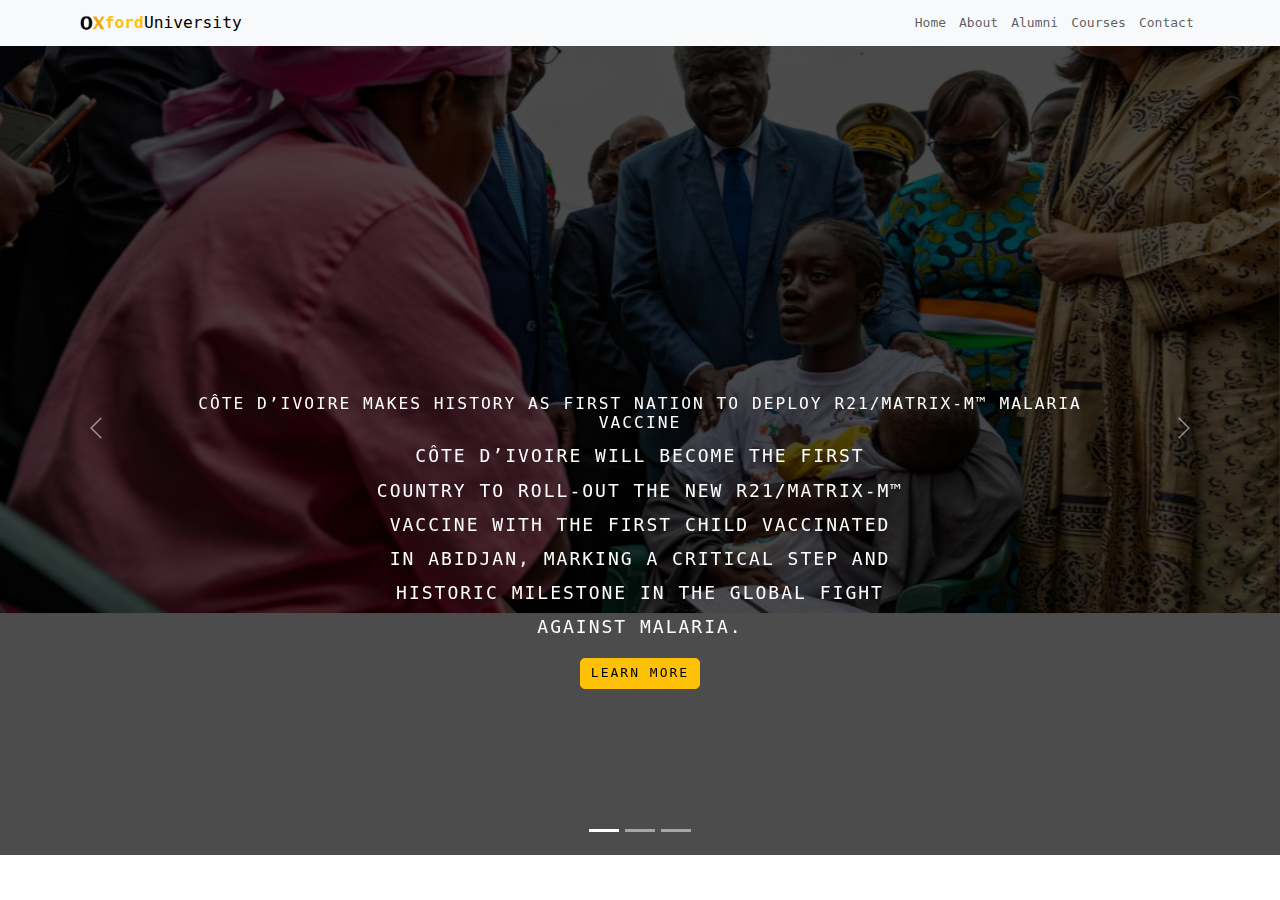
==== index.html @ 693af670 "web stack dev" ====
<!doctype html>
<html lang="en">
  <head>
    <meta charset="utf-8">
    <meta name="viewport" content="width=device-width, initial-scale=1">
    <title>Oxford-University-Website</title>
    <link href="https://cdn.jsdelivr.net/npm/bootstrap@5.3.3/dist/css/bootstrap.min.css" rel="stylesheet" integrity="sha384-QWTKZyjpPEjISv5WaRU9OFeRpok6YctnYmDr5pNlyT2bRjXh0JMhjY6hW+ALEwIH" crossorigin="anonymous">
    <link href="style.css" rel="stylesheet">
    <link rel="icon" href="24.png" type="image/png">
  </head>
  <body>

    <nav class="navbar navbar-expand-lg navbar-light bg-light fixed-top">
        <div class="container">
          <a class="navbar-brand" href="#"><img src="24.png" alt="Logo" width="25" height="25" class="d-inline-block align-top"><span class="text-warning"><b>ford</b></span>University</a>
          <button class="navbar-toggler" type="button" data-bs-toggle="collapse" data-bs-target="#navbarSupportedContent" aria-controls="navbarSupportedContent" aria-expanded="false" aria-label="Toggle navigation">
            <span class="navbar-toggler-icon"></span>
          </button>
          <div class="collapse navbar-collapse" id="navbarSupportedContent">
            <ul class="navbar-nav ms-auto mb-2 mb-lg-0">

              <li class="nav-item">
                <a class="nav-link" href="#">Home</a>
              </li>

              <li class="nav-item">
                <a class="nav-link" href="about.html">About</a>
              </li>

              <li class="nav-item">
                <a class="nav-link" href="student.html">Alumni</a>
              </li>

              <li class="nav-item">
                <a class="nav-link" href="courses.html">Courses</a>
              </li>
            
              <li class="nav-item">
                <a class="nav-link" href="#">Contact</a>
              </li>
            
            </ul>
          </div>
        </div>
      </nav>

      <div id="carouselExampleCaptions" class="carousel slide" data-bs-ride="carousel" data-bs-interval="3000">
        <div class="carousel-indicators"> 
          <button type="button" data-bs-target="#carouselExampleCaptions" data-bs-slide-to="0" class="active" aria-current="true" aria-label="Slide 1"></button>
          <button type="button" data-bs-target="#carouselExampleCaptions" data-bs-slide-to="1" aria-label="Slide 2"></button>
          <button type="button" data-bs-target="#carouselExampleCaptions" data-bs-slide-to="2" aria-label="Slide 3"></button>
        </div>
        <div class="carousel-inner">
          <div class="carousel-item active">
            <img src="Malaria-Vaccine_Milequem-Diarassouba_02.jpg"  class="d-block-w-100" alt="...">
            <div class="carousel-caption">
              <h5>Côte d’Ivoire makes history as first nation to deploy R21/Matrix-M™ Malaria Vaccine</h5>
              <p>Côte d’Ivoire will become the first country to roll-out the new R21/Matrix-M™ vaccine with the first child vaccinated in Abidjan, marking a critical step and historic milestone in the global fight against malaria.</p>
              <p><a href="https://www.ox.ac.uk/news/2024-07-15-c-te-d-ivoire-makes-history-first-nation-deploy-r21matrix-m-malaria-vaccine" class="btn btn-warning mt-3">Learn More</a></p>
            </div>
          </div>
          <div class="carousel-item">
            <img src="iStock-1281072472 (small).jpg" class="d-block-w-100" alt="...">
            <div class="carousel-caption">
              <h5>Apollo Therapeutics and Oxford University enter into drug discovery and development collaboration</h5>
              <p>The University of Oxford and Apollo Therapeutics, a portfolio biopharmaceutical company, announce the signing of a drug discovery and development collaboration aimed at translating breakthroughs made by biomedical researchers at Oxford.</p>
              <p><a href="#" class="btn btn-warning mt-3">Learn More</a></p>
            </div>
          </div>
          <div class="carousel-item">
            <img src="Copy of Copy of Template newsletter header with profile picture (Website) (2).png" class="d-block-w-100" alt="...">
            <div class="carousel-caption">
              <h5>Not sure where to start with graduate study?</h5>
              <p>Oxford offers a wide range of graduate courses from postgraduate certificates to doctorates. Our courses are challenging and intensive and our approach to graduate study emphasises your ability to work independently, while supported by a world-class academic community.</p>
              <p><a href="#" class="btn btn-warning mt-3">Learn More</a></p>
            </div>
          </div>
        </div>
        <button class="carousel-control-prev" type="button" data-bs-target="#carouselExampleCaptions" data-bs-slide="prev">
          <span class="carousel-control-prev-icon" aria-hidden="true"></span>
          <span class="visually-hidden">Previous</span>
        </button>
        <button class="carousel-control-next" type="button" data-bs-target="#carouselExampleCaptions" data-bs-slide="next">
          <span class="carousel-control-next-icon" aria-hidden="true"></span>
          <span class="visually-hidden">Next</span>
        </button>
      </div>



    <script src="https://cdn.jsdelivr.net/npm/bootstrap@5.3.3/dist/js/bootstrap.bundle.min.js" integrity="sha384-YvpcrYf0tY3lHB60NNkmXc5s9fDVZLESaAA55NDzOxhy9GkcIdslK1eN7N6jIeHz" crossorigin="anonymous"></script>
  </body>
</html>
---- style.css ----
.text-warning{
    color: #121111;
}

*{
    font-family: monospace;
}

body{
    background: f1fbff;
}

.section-padding{
    padding: 100px 0;
}

.carousel-item{
    height: 95vh;
    min-height: 300px;
}

.carousel-caption{
    bottom: 150px;
z-index: 2;
}

.carousel-caption{
    font-size: 45px;
    text-transform: uppercase;
    letter-spacing: 2px;
    margin-top: 25px;
}

.carousel-caption p{
    width: 60%;
    margin: auto;
    font-size: 18px;
    line-height: 1.9;
}

.carousel-inner::before{
    content: '';
    position: absolute;
    width: 100%;
    height: 100%;
    top: 0;
    left: 0;
    background: rgb(0, 0, 0,0.7);
    z-index: 1;
}

.d-block-w-100{
    width: 100%;
}

    


/* .navbar-nav a{
    font-size: 15px;
    text-transform: uppercase;
    font-weight: 500;
}

.navbar-light .navbar-brand{
    color: #000;
    font-size: 25px;
text-transform: uppercase;
font-weight: 700;
letter-spacing: 2px;
}

.navbar-light .navbar-brand:focus,
.navbar-light .navbar-brand:hover{
    color: #000;

}
.w-100{
height: 100vh;
}
 */

 /* responsive.css */

 @media only screen and (min-width: 768px) and (max-width: 991px){
    .carousel-caption{
        bottom: 370px;
    }
    .carousel-caption p{
        width: 100%;
        /* font-size: 15px; */
    }
    .carousel-caption h5{
        font-size: 25px;
    }
    .d-block-w-100{
        max-width: 100%;
        height: auto;
    }
 } 

 @media only screen and (max-width: 767px){
    .d-block-w-100{
        max-width: 100%;
        height: auto;
    }
    .carousel-caption{
        bottom: 200px;
    }
    .navbar-nav{
        text-align: center;
    }
    .carousel-caption{
        bottom:125px;
    }
    .carousel-caption h5{
        font-size: 17px;
    }
    .carousel-caption a{
        padding: 10px 15px;
    }
    .carousel-caption p{
        width: 100%;
        line-height: 1.6;
        font-size: 12px;
    }
}
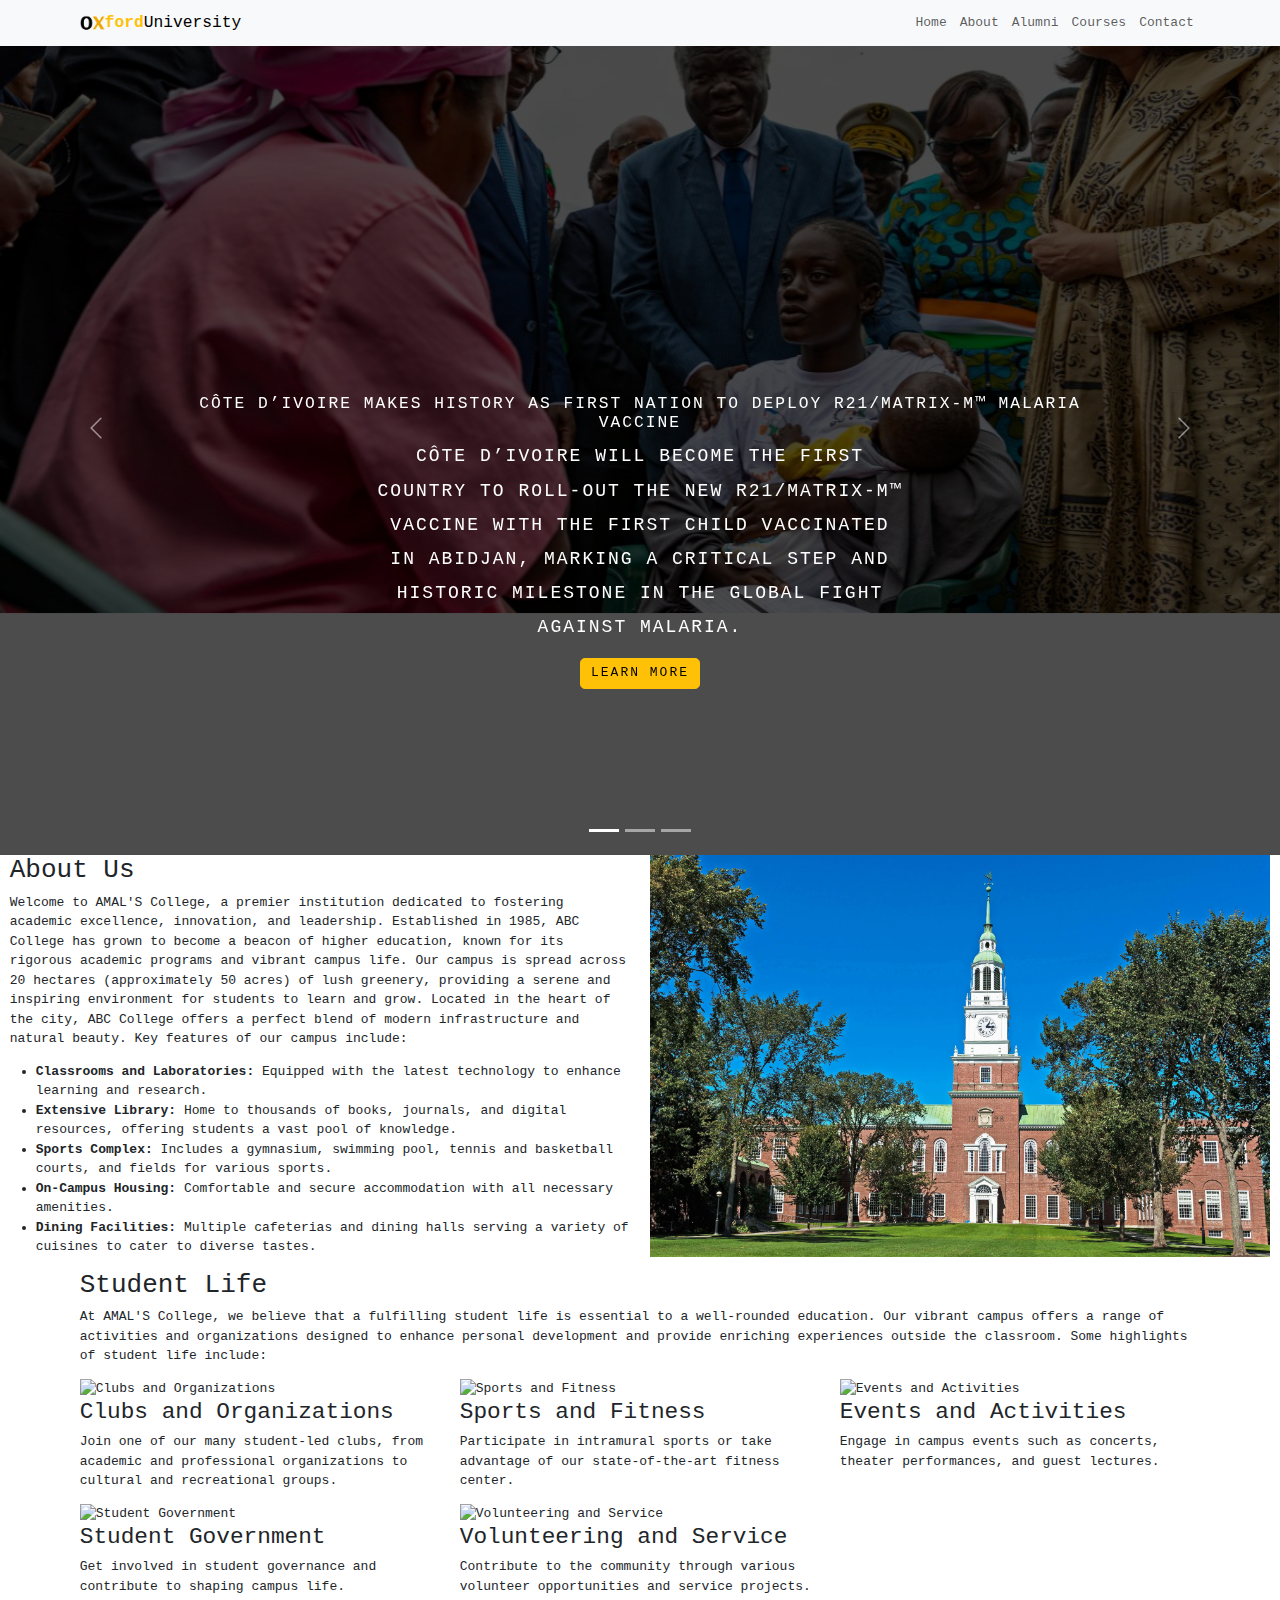
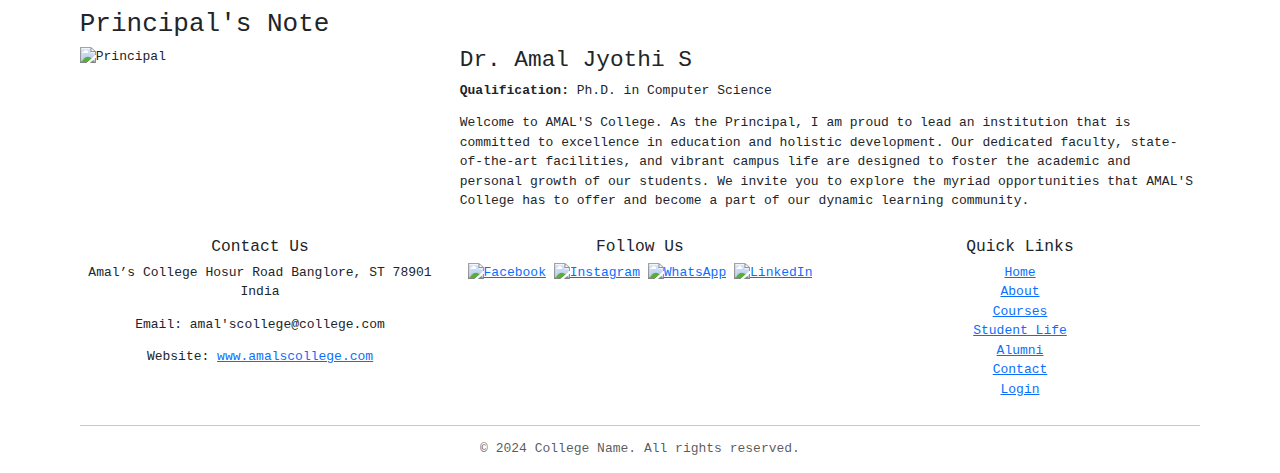
==== commit d7348f5c: "added amal as alumni" ====
--- a/index.html
+++ b/index.html
@@ -36,7 +36,7 @@
               </li>
             
               <li class="nav-item">
-                <a class="nav-link" href="#">Contact</a>
+                <a class="nav-link" href="contact.html">Contact</a>
               </li>
             
             </ul>
@@ -86,6 +86,129 @@
         </button>
       </div>
 
+      <section id="about" class="about">
+        <div class="container-fluid">
+            <div class="row">
+                <div class="col-md-6">
+                    <h2>About Us</h2>
+                    <p>Welcome to AMAL'S College, a premier institution dedicated to fostering academic excellence, innovation, and leadership. Established in 1985, ABC College has grown to become a beacon of higher education, known for its rigorous academic programs and vibrant campus life.
+                        Our campus is spread across 20 hectares (approximately 50 acres) of lush greenery, providing a serene and inspiring environment for students to learn and grow. Located in the heart of the city, ABC College offers a perfect blend of modern infrastructure and natural beauty. Key features of our campus include:
+                        <ul>
+                          <li><b>Classrooms and Laboratories:</b> Equipped with the latest technology to enhance learning and research.</li>
+                          <li><b>Extensive Library:</b> Home to thousands of books, journals, and digital resources, offering students a vast pool of knowledge.</li>
+                          <li><b>Sports Complex:</b> Includes a gymnasium, swimming pool, tennis and basketball courts, and fields for various sports.</li>
+                          <li><b>On-Campus Housing:</b> Comfortable and secure accommodation with all necessary amenities.</li>
+                          <li><b>Dining Facilities:</b> Multiple cafeterias and dining halls serving a variety of cuisines to cater to diverse tastes.</li>
+                        </ul>
+                      </p>
+                </div>
+                <div class="col-md-6">
+                    <img src="Tout-Dartmouth.jpg" alt="College Campus" class="img-fluid"> <!-- Added image -->
+                </div>
+            </div>
+        </div>
+    </section>
+
+    <!-- Student Life Section -->
+    <section id="student-life" class="student-life">
+      <div class="container">
+          <h2>Student Life</h2>
+          <p>At AMAL'S College, we believe that a fulfilling student life is essential to a well-rounded education. Our vibrant campus offers a range of activities and organizations designed to enhance personal development and provide enriching experiences outside the classroom. Some highlights of student life include:</p>
+          <div class="row">
+              <!-- Clubs and Organizations -->
+              <div class="col-md-4 student-life-box">
+                  <img src="CLUBS.jpeg" alt="Clubs and Organizations" class="student-life-image"> <!-- Image for Clubs and Organizations -->
+                  <h3>Clubs and Organizations</h3>
+                  <p>Join one of our many student-led clubs, from academic and professional organizations to cultural and recreational groups.</p>
+              </div>
+
+              <!-- Sports and Fitness -->
+              <div class="col-md-4 student-life-box">
+                  <img src="Sports.jpeg" alt="Sports and Fitness" class="student-life-image"> <!-- Image for Sports and Fitness -->
+                  <h3>Sports and Fitness</h3>
+                  <p>Participate in intramural sports or take advantage of our state-of-the-art fitness center.</p>
+              </div>
+
+              <!-- Events and Activities -->
+              <div class="col-md-4 student-life-box">
+                  <img src="Events.jpeg" alt="Events and Activities" class="student-life-image"> <!-- Image for Events and Activities -->
+                  <h3>Events and Activities</h3>
+                  <p>Engage in campus events such as concerts, theater performances, and guest lectures.</p>
+              </div>
+
+              <!-- Student Government -->
+              <div class="col-md-4 student-life-box">
+                  <img src="STDGVT.jpeg" alt="Student Government" class="student-life-image"> <!-- Image for Student Government -->
+                  <h3>Student Government</h3>
+                  <p>Get involved in student governance and contribute to shaping campus life.</p>
+              </div>
+
+              <!-- Volunteering and Service -->
+              <div class="col-md-4 student-life-box">
+                  <img src="Volunteer.jpeg" alt="Volunteering and Service" class="student-life-image"> <!-- Image for Volunteering and Service -->
+                  <h3>Volunteering and Service</h3>
+                  <p>Contribute to the community through various volunteer opportunities and service projects.</p>
+              </div>
+          </div>
+      </div>
+  </section>
+
+ <!-- Principal's Note Section -->
+<section id="principal-note" class="principal-note">
+  <div class="container">
+      <h2>Principal's Note</h2>
+      <div class="row">
+          <div class="col-md-4">
+              <img src="Principal.jpg" alt="Principal" class="principal-image"> <!-- Placeholder for Principal's Image -->
+          </div>
+          <div class="col-md-8">
+              <div class="principal-info">
+                  <h3>Dr. Amal Jyothi S</h3> <!-- Principal's Name -->
+                  <p><b>Qualification:</b> Ph.D. in Computer Science</p> <!-- Principal's Qualification -->
+              </div>
+              <p class="principal-note-text">Welcome to AMAL'S College. As the Principal, I am proud to lead an institution that is committed to excellence in education and holistic development. Our dedicated faculty, state-of-the-art facilities, and vibrant campus life are designed to foster the academic and personal growth of our students. We invite you to explore the myriad opportunities that AMAL'S College has to offer and become a part of our dynamic learning community.</p>
+          </div>
+      </div>
+  </div>
+</section>
+
+    <!-- Footer -->
+    <footer class="footer mt-auto py-3">
+      <div class="container text-center">
+          <div class="row">
+              <div id="contact" class="col-md-4">
+                  <h5>Contact Us</h5>
+                  <address>Amal’s College
+                      Hosur Road
+                      Banglore, ST 78901
+                      India</address>
+                  <p>Email: amal'scollege@college.com</p>
+                  <p>Website: <a href="main.html" target="_blank">www.amalscollege.com</a></p>
+              </div>
+              <div class="col-md-4">
+                  <h5>Follow Us</h5>
+                  <a href="#" target="_blank"><img src="Facebook.png" alt="Facebook" class="logo"></a>
+                  <a href="#" target="_blank"><img src="Instagram_logo.png" alt="Instagram" class="logo"></a>
+                  <a href="#" target="_blank"><img src="WhatsApp.png" alt="WhatsApp" class="logo"></a>
+                  <a href="#" target="_blank"><img src="LinkedIN.webp" alt="LinkedIn" class="logo"></a>
+              </div>
+              <div class="col-md-4">
+                  <h5>Quick Links</h5>
+                  <ul class="list-unstyled">
+                      <li><a href="#">Home</a></li>
+                      <li><a href="#about">About</a></li>
+                      <li><a href="#courses">Courses</a></li>
+                      <li><a href="#student-life">Student Life</a></li>
+                      <li><a href="#alumni">Alumni</a></li>
+                      <li><a href="#contact">Contact</a></li>
+                      <li><a href="Login.html">Login</a></li>
+                  </ul>
+              </div>
+          </div>
+          <hr>
+          <span class="text-muted">© 2024 College Name. All rights reserved.</span>
+      </div>
+  </footer>
 
 
     <script src="https://cdn.jsdelivr.net/npm/bootstrap@5.3.3/dist/js/bootstrap.bundle.min.js" integrity="sha384-YvpcrYf0tY3lHB60NNkmXc5s9fDVZLESaAA55NDzOxhy9GkcIdslK1eN7N6jIeHz" crossorigin="anonymous"></script>
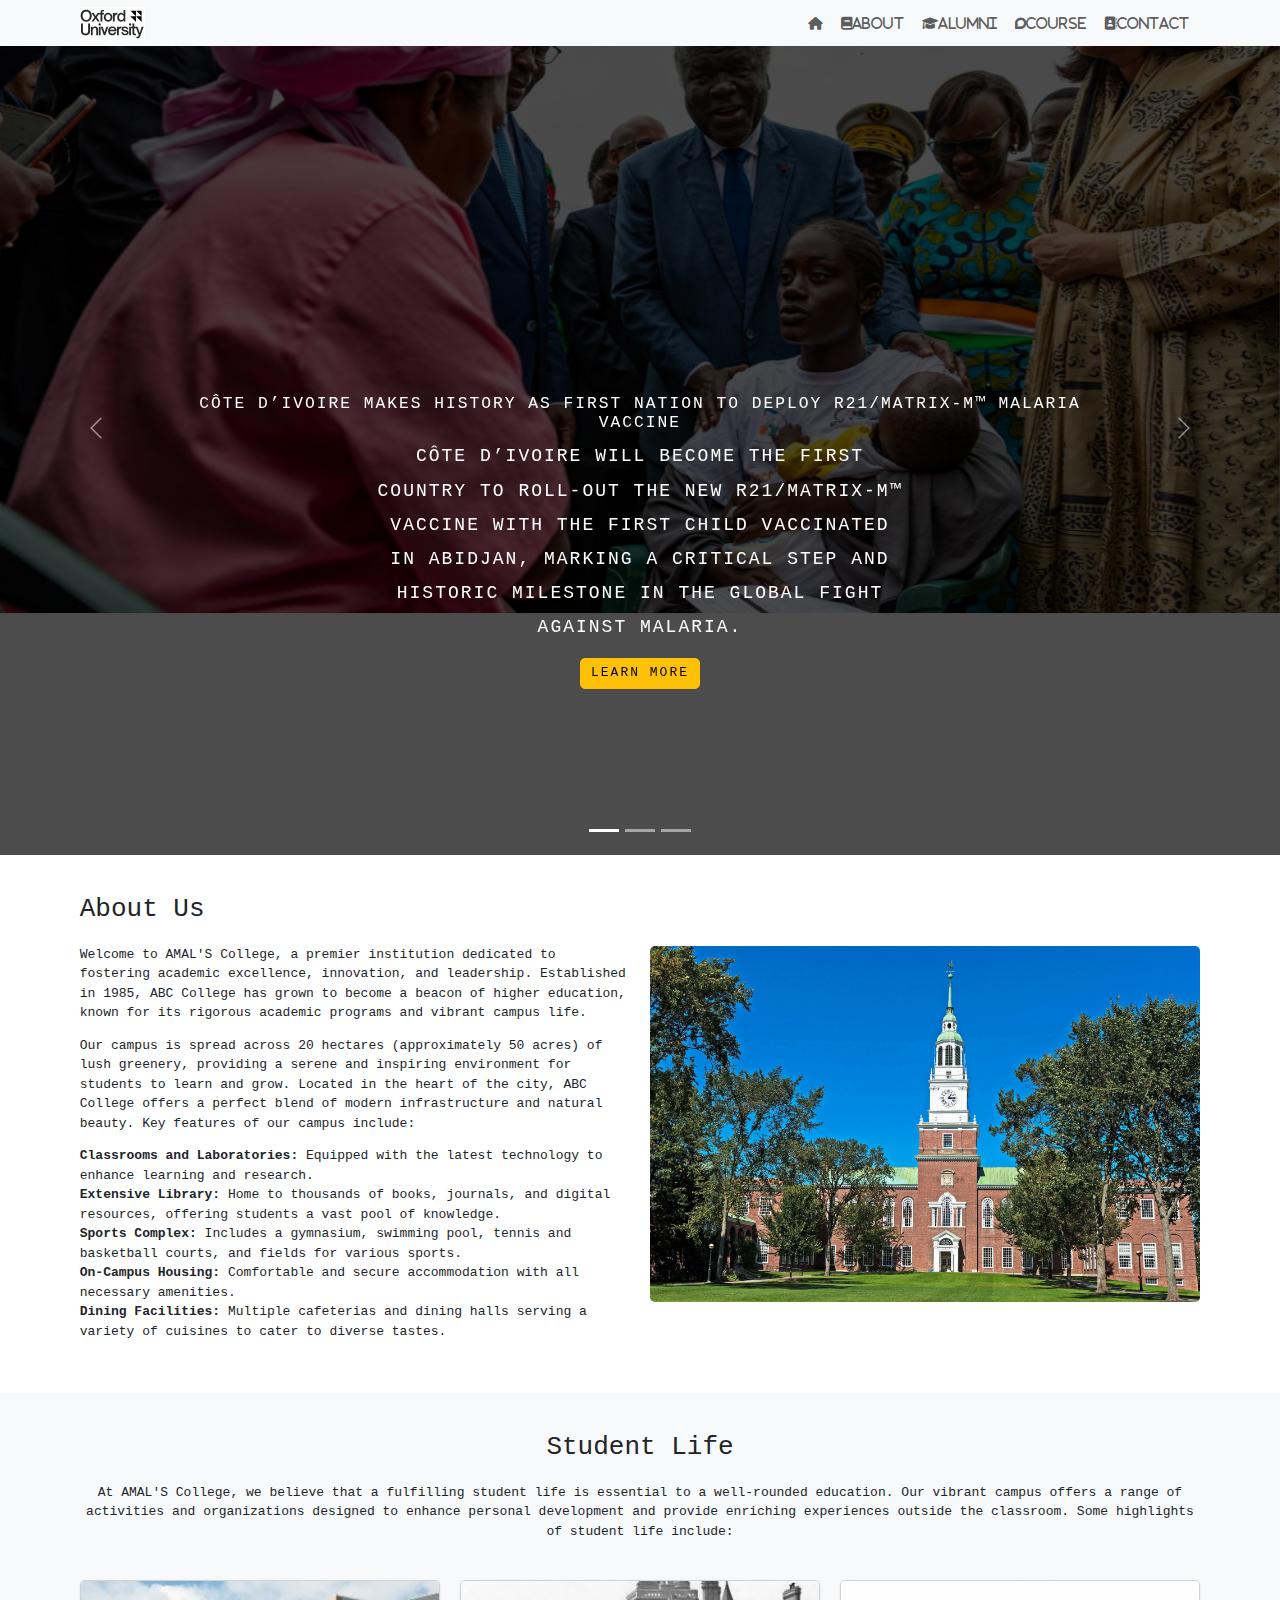
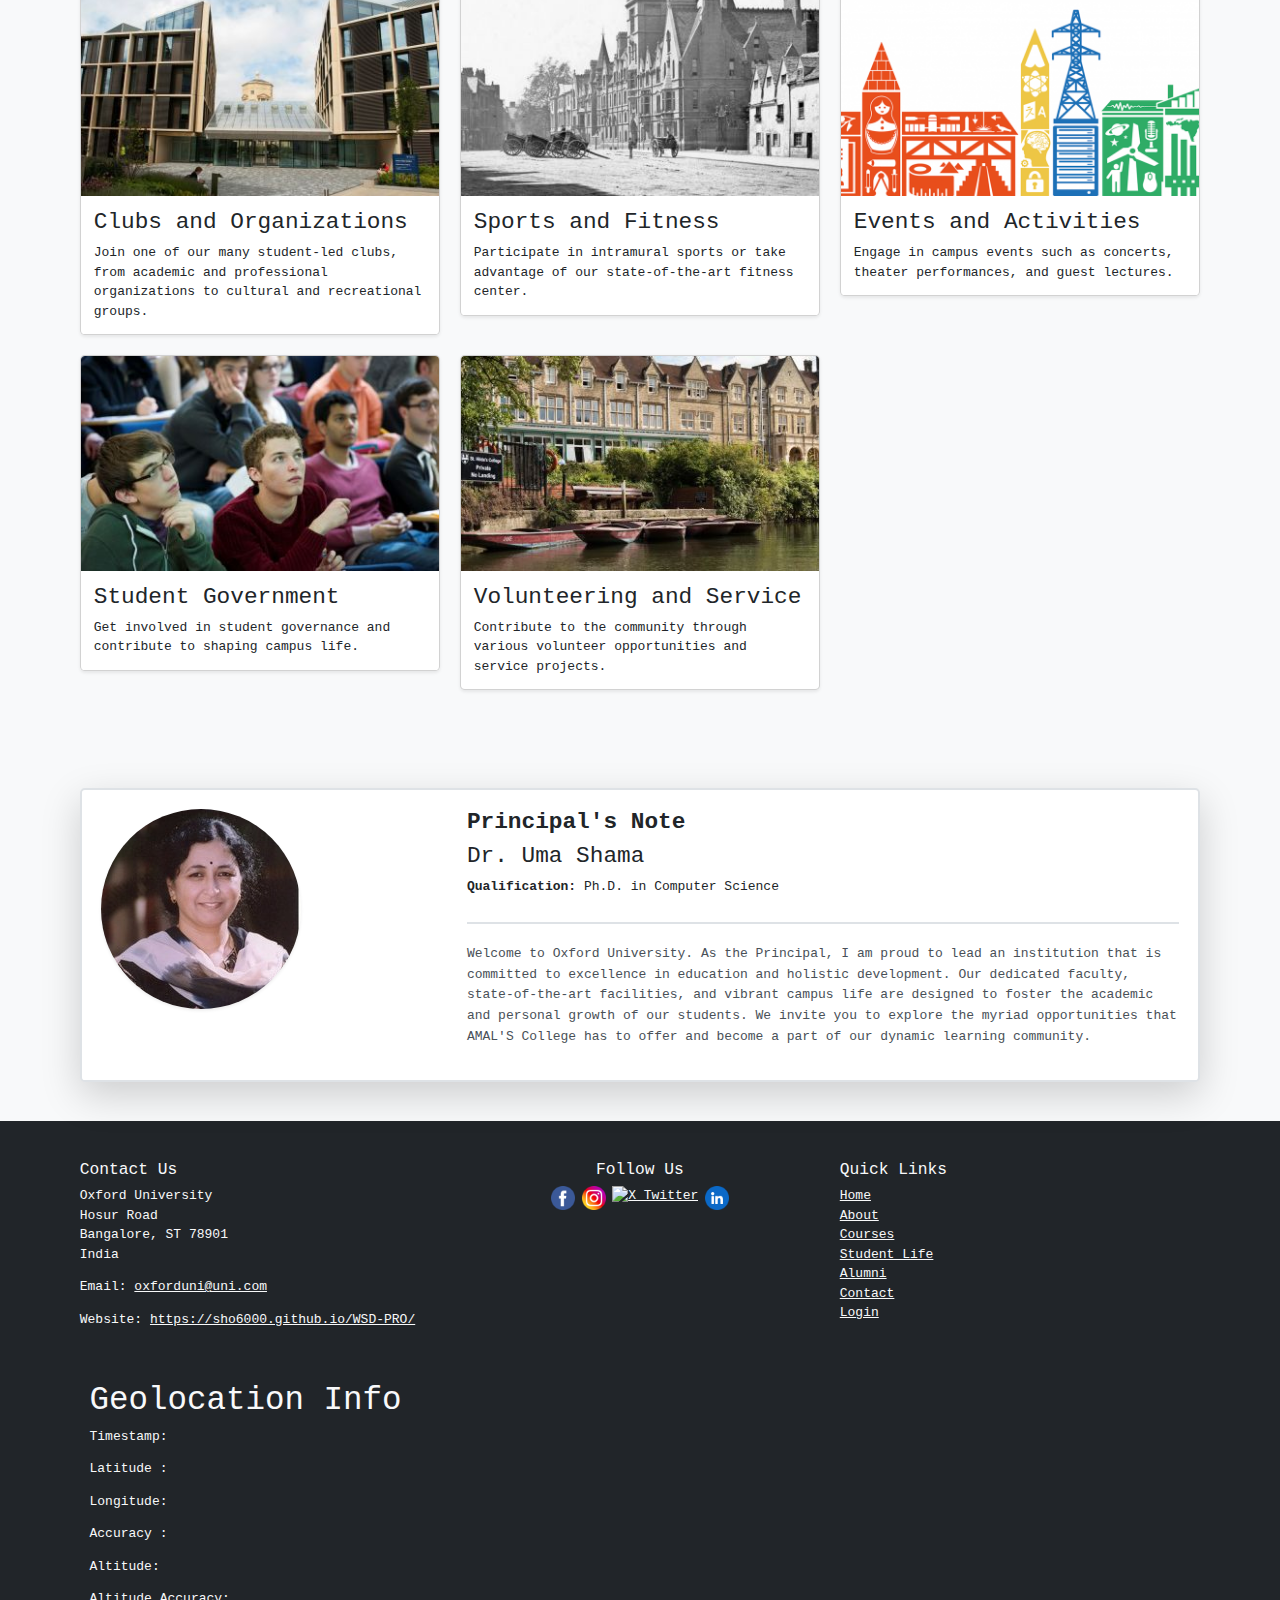
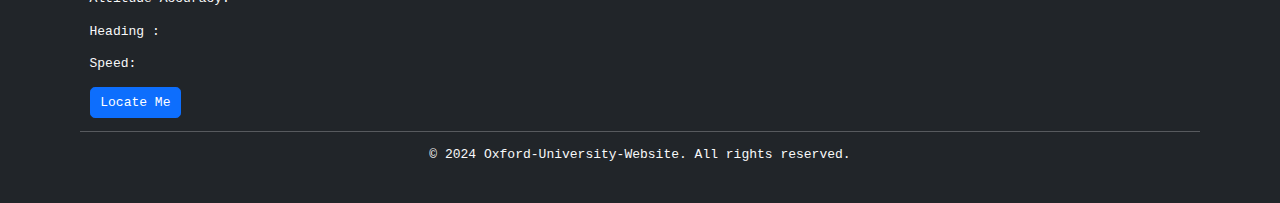
==== commit f37e6d86: "updated website" ====
--- a/index.html
+++ b/index.html
@@ -6,13 +6,18 @@
     <title>Oxford-University-Website</title>
     <link href="https://cdn.jsdelivr.net/npm/bootstrap@5.3.3/dist/css/bootstrap.min.css" rel="stylesheet" integrity="sha384-QWTKZyjpPEjISv5WaRU9OFeRpok6YctnYmDr5pNlyT2bRjXh0JMhjY6hW+ALEwIH" crossorigin="anonymous">
     <link href="style.css" rel="stylesheet">
-    <link rel="icon" href="24.png" type="image/png">
+    <link rel="stylesheet" href="https://cdnjs.cloudflare.com/ajax/libs/font-awesome/6.0.0-beta3/css/all.min.css">
+
+    <link rel="icon" href="tablogo.png" type="image/png">
   </head>
   <body>
 
     <nav class="navbar navbar-expand-lg navbar-light bg-light fixed-top">
         <div class="container">
-          <a class="navbar-brand" href="#"><img src="24.png" alt="Logo" width="25" height="25" class="d-inline-block align-top"><span class="text-warning"><b>ford</b></span>University</a>
+          <a class="navbar-brand" href="#">
+            <img src="logo.svg" alt="Logo" width="25" height="25" class="logo">
+            <!-- <span class="text-warning"><b>ford</b></span>University -->
+          </a>
           <button class="navbar-toggler" type="button" data-bs-toggle="collapse" data-bs-target="#navbarSupportedContent" aria-controls="navbarSupportedContent" aria-expanded="false" aria-label="Toggle navigation">
             <span class="navbar-toggler-icon"></span>
           </button>
@@ -20,24 +25,30 @@
             <ul class="navbar-nav ms-auto mb-2 mb-lg-0">
 
               <li class="nav-item">
-                <a class="nav-link" href="#">Home</a>
-              </li>
-
-              <li class="nav-item">
-                <a class="nav-link" href="about.html">About</a>
-              </li>
-
-              <li class="nav-item">
-                <a class="nav-link" href="student.html">Alumni</a>
-              </li>
-
-              <li class="nav-item">
-                <a class="nav-link" href="courses.html">Courses</a>
+                <a class="nav-link" href="index.html"><i class="fa-solid fa-house"></i>
+                </a>
+              </li>
+
+              <li class="nav-item">
+                <a class="nav-link" href="about.html"><i class="fa-solid fa-book">ABOUT</i>
+                  </a>
+              </li>
+
+              <li class="nav-item">
+                <a class="nav-link" href="student.html"><i class="fa-solid fa-graduation-cap">ALUMNI</i>
+                  </a>
+              </li>
+
+              <li class="nav-item">
+                <a class="nav-link" href="courses.html"><i class="fa-brands fa-discourse">COURSE</i>
+                  </a>
               </li>
             
               <li class="nav-item">
-                <a class="nav-link" href="contact.html">Contact</a>
-              </li>
+                <a class="nav-link" href="contact.html"><i class="fa-solid fa-address-book">CONTACT</i>
+                  </a>
+              </li>
+
             
             </ul>
           </div>
@@ -86,129 +97,271 @@
         </button>
       </div>
 
-      <section id="about" class="about">
-        <div class="container-fluid">
-            <div class="row">
+      <section id="about" class="about py-5">
+        <div class="container">
+            <div class="row align-items-center">
                 <div class="col-md-6">
-                    <h2>About Us</h2>
-                    <p>Welcome to AMAL'S College, a premier institution dedicated to fostering academic excellence, innovation, and leadership. Established in 1985, ABC College has grown to become a beacon of higher education, known for its rigorous academic programs and vibrant campus life.
+                    <h2 class="mb-4">About Us</h2>
+                    <p>
+                        Welcome to AMAL'S College, a premier institution dedicated to fostering academic excellence, innovation, and leadership. Established in 1985, ABC College has grown to become a beacon of higher education, known for its rigorous academic programs and vibrant campus life.
+                    </p>
+                    <p>
                         Our campus is spread across 20 hectares (approximately 50 acres) of lush greenery, providing a serene and inspiring environment for students to learn and grow. Located in the heart of the city, ABC College offers a perfect blend of modern infrastructure and natural beauty. Key features of our campus include:
-                        <ul>
-                          <li><b>Classrooms and Laboratories:</b> Equipped with the latest technology to enhance learning and research.</li>
-                          <li><b>Extensive Library:</b> Home to thousands of books, journals, and digital resources, offering students a vast pool of knowledge.</li>
-                          <li><b>Sports Complex:</b> Includes a gymnasium, swimming pool, tennis and basketball courts, and fields for various sports.</li>
-                          <li><b>On-Campus Housing:</b> Comfortable and secure accommodation with all necessary amenities.</li>
-                          <li><b>Dining Facilities:</b> Multiple cafeterias and dining halls serving a variety of cuisines to cater to diverse tastes.</li>
-                        </ul>
-                      </p>
+                    </p>
+                    <ul class="list-unstyled">
+                        <li><b>Classrooms and Laboratories:</b> Equipped with the latest technology to enhance learning and research.</li>
+                        <li><b>Extensive Library:</b> Home to thousands of books, journals, and digital resources, offering students a vast pool of knowledge.</li>
+                        <li><b>Sports Complex:</b> Includes a gymnasium, swimming pool, tennis and basketball courts, and fields for various sports.</li>
+                        <li><b>On-Campus Housing:</b> Comfortable and secure accommodation with all necessary amenities.</li>
+                        <li><b>Dining Facilities:</b> Multiple cafeterias and dining halls serving a variety of cuisines to cater to diverse tastes.</li>
+                    </ul>
                 </div>
                 <div class="col-md-6">
-                    <img src="Tout-Dartmouth.jpg" alt="College Campus" class="img-fluid"> <!-- Added image -->
+                    <img src="Tout-Dartmouth.jpg" alt="College Campus" class="img-fluid rounded">
                 </div>
             </div>
         </div>
     </section>
+    
 
     <!-- Student Life Section -->
-    <section id="student-life" class="student-life">
-      <div class="container">
-          <h2>Student Life</h2>
-          <p>At AMAL'S College, we believe that a fulfilling student life is essential to a well-rounded education. Our vibrant campus offers a range of activities and organizations designed to enhance personal development and provide enriching experiences outside the classroom. Some highlights of student life include:</p>
-          <div class="row">
-              <!-- Clubs and Organizations -->
-              <div class="col-md-4 student-life-box">
-                  <img src="CLUBS.jpeg" alt="Clubs and Organizations" class="student-life-image"> <!-- Image for Clubs and Organizations -->
-                  <h3>Clubs and Organizations</h3>
-                  <p>Join one of our many student-led clubs, from academic and professional organizations to cultural and recreational groups.</p>
-              </div>
-
-              <!-- Sports and Fitness -->
-              <div class="col-md-4 student-life-box">
-                  <img src="Sports.jpeg" alt="Sports and Fitness" class="student-life-image"> <!-- Image for Sports and Fitness -->
-                  <h3>Sports and Fitness</h3>
-                  <p>Participate in intramural sports or take advantage of our state-of-the-art fitness center.</p>
-              </div>
-
-              <!-- Events and Activities -->
-              <div class="col-md-4 student-life-box">
-                  <img src="Events.jpeg" alt="Events and Activities" class="student-life-image"> <!-- Image for Events and Activities -->
-                  <h3>Events and Activities</h3>
-                  <p>Engage in campus events such as concerts, theater performances, and guest lectures.</p>
-              </div>
-
-              <!-- Student Government -->
-              <div class="col-md-4 student-life-box">
-                  <img src="STDGVT.jpeg" alt="Student Government" class="student-life-image"> <!-- Image for Student Government -->
-                  <h3>Student Government</h3>
-                  <p>Get involved in student governance and contribute to shaping campus life.</p>
-              </div>
-
-              <!-- Volunteering and Service -->
-              <div class="col-md-4 student-life-box">
-                  <img src="Volunteer.jpeg" alt="Volunteering and Service" class="student-life-image"> <!-- Image for Volunteering and Service -->
-                  <h3>Volunteering and Service</h3>
-                  <p>Contribute to the community through various volunteer opportunities and service projects.</p>
-              </div>
-          </div>
-      </div>
-  </section>
-
- <!-- Principal's Note Section -->
-<section id="principal-note" class="principal-note">
+<section id="student-life" class="student-life py-5 bg-light">
   <div class="container">
-      <h2>Principal's Note</h2>
+      <h2 class="text-center mb-4">Student Life</h2>
+      <p class="text-center mb-5">At AMAL'S College, we believe that a fulfilling student life is essential to a well-rounded education. Our vibrant campus offers a range of activities and organizations designed to enhance personal development and provide enriching experiences outside the classroom. Some highlights of student life include:</p>
       <div class="row">
-          <div class="col-md-4">
-              <img src="Principal.jpg" alt="Principal" class="principal-image"> <!-- Placeholder for Principal's Image -->
-          </div>
-          <div class="col-md-8">
-              <div class="principal-info">
-                  <h3>Dr. Amal Jyothi S</h3> <!-- Principal's Name -->
-                  <p><b>Qualification:</b> Ph.D. in Computer Science</p> <!-- Principal's Qualification -->
-              </div>
-              <p class="principal-note-text">Welcome to AMAL'S College. As the Principal, I am proud to lead an institution that is committed to excellence in education and holistic development. Our dedicated faculty, state-of-the-art facilities, and vibrant campus life are designed to foster the academic and personal growth of our students. We invite you to explore the myriad opportunities that AMAL'S College has to offer and become a part of our dynamic learning community.</p>
+          <!-- Clubs and Organizations -->
+          <div class="col-md-4 mb-4">
+              <div class="card shadow-sm">
+                  <img src="clb.jpg" alt="Clubs and Organizations" class="card-img-top">
+                  <div class="card-body">
+                      <h3 class="card-title">Clubs and Organizations</h3>
+                      <p class="card-text">Join one of our many student-led clubs, from academic and professional organizations to cultural and recreational groups.</p>
+                  </div>
+              </div>
+          </div>
+
+          <!-- Sports and Fitness -->
+          <div class="col-md-4 mb-4">
+              <div class="card shadow-sm">
+                  <img src="sports.jpg" alt="Sports and Fitness" class="card-img-top">
+                  <div class="card-body">
+                      <h3 class="card-title">Sports and Fitness</h3>
+                      <p class="card-text">Participate in intramural sports or take advantage of our state-of-the-art fitness center.</p>
+                  </div>
+              </div>
+          </div>
+
+          <!-- Events and Activities -->
+          <div class="col-md-4 mb-4">
+              <div class="card shadow-sm">
+                  <img src="evnact.png" alt="Events and Activities" class="card-img-top">
+                  <div class="card-body">
+                      <h3 class="card-title">Events and Activities</h3>
+                      <p class="card-text">Engage in campus events such as concerts, theater performances, and guest lectures.</p>
+                  </div>
+              </div>
+          </div>
+
+          <!-- Student Government -->
+          <div class="col-md-4 mb-4">
+              <div class="card shadow-sm">
+                  <img src="gov.jpg" alt="Student Government" class="card-img-top">
+                  <div class="card-body">
+                      <h3 class="card-title">Student Government</h3>
+                      <p class="card-text">Get involved in student governance and contribute to shaping campus life.</p>
+                  </div>
+              </div>
+          </div>
+
+          <!-- Volunteering and Service -->
+          <div class="col-md-4 mb-4">
+              <div class="card shadow-sm">
+                  <img src="volun.jpg" alt="Volunteering and Service" class="card-img-top">
+                  <div class="card-body">
+                      <h3 class="card-title">Volunteering and Service</h3>
+                      <p class="card-text">Contribute to the community through various volunteer opportunities and service projects.</p>
+                  </div>
+              </div>
           </div>
       </div>
   </div>
 </section>
 
+
+ <!-- Principal's Note Section -->
+<section id="principal-note" class="principal-note py-5 bg-light">
+  <div class="container">
+      <div class="note-box shadow-lg rounded p-4 bg-white position-relative">
+          <!-- <h2 class=" mb-2">Principal's Note</h2> -->
+          <div class="row">
+              <div class="col-md-4 position-relative">
+                  <img src="principle.svg" alt="Principal" class="img-fluid rounded-circle shadow-sm principal-image"> <!-- Principal's Image -->
+              </div>
+              <div class="col-md-8">
+                  <div class="principal-info mb-4">
+                    <h3 class="mb-2"><b>Principal's Note</b></h3> <!-- Principal's Name -->
+                      <h3 class="mb-2">Dr. Uma Shama</h3> <!-- Principal's Name -->
+                      <p><b>Qualification:</b> Ph.D. in Computer Science</p> <!-- Principal's Qualification -->
+                  </div>
+                  <p class="principal-note-text">
+                      Welcome to Oxford University. As the Principal, I am proud to lead an institution that is committed to excellence in education and holistic development. Our dedicated faculty, state-of-the-art facilities, and vibrant campus life are designed to foster the academic and personal growth of our students. We invite you to explore the myriad opportunities that AMAL'S College has to offer and become a part of our dynamic learning community.
+                  </p>
+              </div>
+          </div>
+      </div>
+  </div>
+</section>
+
+
+
+
+
     <!-- Footer -->
-    <footer class="footer mt-auto py-3">
-      <div class="container text-center">
-          <div class="row">
-              <div id="contact" class="col-md-4">
-                  <h5>Contact Us</h5>
-                  <address>Amal’s College
-                      Hosur Road
-                      Banglore, ST 78901
-                      India</address>
-                  <p>Email: amal'scollege@college.com</p>
-                  <p>Website: <a href="main.html" target="_blank">www.amalscollege.com</a></p>
-              </div>
-              <div class="col-md-4">
-                  <h5>Follow Us</h5>
-                  <a href="#" target="_blank"><img src="Facebook.png" alt="Facebook" class="logo"></a>
-                  <a href="#" target="_blank"><img src="Instagram_logo.png" alt="Instagram" class="logo"></a>
-                  <a href="#" target="_blank"><img src="WhatsApp.png" alt="WhatsApp" class="logo"></a>
-                  <a href="#" target="_blank"><img src="LinkedIN.webp" alt="LinkedIn" class="logo"></a>
-              </div>
-              <div class="col-md-4">
-                  <h5>Quick Links</h5>
-                  <ul class="list-unstyled">
-                      <li><a href="#">Home</a></li>
-                      <li><a href="#about">About</a></li>
-                      <li><a href="#courses">Courses</a></li>
-                      <li><a href="#student-life">Student Life</a></li>
-                      <li><a href="#alumni">Alumni</a></li>
-                      <li><a href="#contact">Contact</a></li>
-                      <li><a href="Login.html">Login</a></li>
-                  </ul>
-              </div>
-          </div>
-          <hr>
-          <span class="text-muted">© 2024 College Name. All rights reserved.</span>
-      </div>
-  </footer>
+<footer class="footer mt-auto py-5 bg-dark text-light">
+  <div class="container">
+      <div class="row mb-4">
+          <!-- Contact Us -->
+          <div id="contact" class="col-md-4 mb-4">
+              <h5>Contact Us</h5>
+              <address>
+                  Oxford University<br>
+                  Hosur Road<br>
+                  Bangalore, ST 78901<br>
+                  India
+              </address>
+              <p>Email: <a href="mailto:oxforduni@uni.com" class="text-light">oxforduni@uni.com</a></p>
+              <p>Website: <a href="https://sho6000.github.io/WSD-PRO/" target="_blank" class="text-light">https://sho6000.github.io/WSD-PRO/</a></p>
+          </div>
+          <!-- Follow Us -->
+          <div class="col-md-4 mb-4 d-flex justify-content-center">
+              <div>
+                  <h5 class="text-center">Follow Us</h5>
+                  <div class="d-flex justify-content-center">
+                      <a href="#" target="_blank" class="me-2"><img src="Facebook.png" alt="Facebook" class="logo"></a>
+                      <a href="#" target="_blank" class="me-2"><img src="Instagram_logo.png" alt="Instagram" class="logo"></a>
+                      <a href="#" target="_blank" class="me-2"><img src="Twitter.png" alt="X_Twitter" class="logo"></a>
+                      <a href="#" target="_blank"><img src="LinkedIN.png" alt="LinkedIn" class="logo"></a>
+                  </div>
+              </div>
+          </div>
+          <!-- Quick Links -->
+          <div class="col-md-4 mb-4">
+              <h5>Quick Links</h5>
+              <ul class="list-unstyled">
+                  <li><a href="#" class="text-light">Home</a></li>
+                  <li><a href="#about" class="text-light">About</a></li>
+                  <li><a href="#courses" class="text-light">Courses</a></li>
+                  <li><a href="#student-life" class="text-light">Student Life</a></li>
+                  <li><a href="#alumni" class="text-light">Alumni</a></li>
+                  <li><a href="#contact" class="text-light">Contact</a></li>
+                  <li><a href="Login.html" class="text-light">Login</a></li>
+              </ul>
+          </div>
+      </div>
+      <!-- Map Section -->
+      <!-- <div class="row">
+          <div class="col-12 mb-4">
+              <h5>Find Us</h5>
+              <div class="embed-responsive embed-responsive-16by9">
+                  <iframe class="embed-responsive-item" src="https://www.google.com/maps/embed?pb=!1m18!1m12!1m3!1d2286.795219223531!2d77.61958531573548!3d12.96122599080465!2m3!1f0!2f0!3f0!3m2!1i1024!2i768!4f13.1!3m3!1m2!1s0x3bae16f90c510235%3A0xb5c7f3e1c1e72f3e!2sAmal%27s%20College!5e0!3m2!1sen!2sin!4v1677930479271!5m2!1sen!2sin" allowfullscreen="" loading="lazy"></iframe>
+              </div>
+          </div>
+      </div> -->
+      
+
+
+      <div class="container content-spacing">
+        <h1>Geolocation Info</h1>
+        <p>Timestamp: <span id="timestamp"></span></p>
+        <p>Latitude : <span id="latitude"></span></p>
+        <p>Longitude: <span id="longitude"></span></p>
+        <p>Accuracy : <span id="accuracy"></span></p>
+        <p>Altitude: <span id="altitude"></span></p>
+        <p>Altitude Accuracy: <span id="altiaccuracy"></span></p>
+        <p>Heading : <span id="heading"></span></p>
+        <p>Speed: <span id="speed"></span></p>
+    
+        <!-- Button container -->
+        <div class="d-flex gap-2">
+            <button id="clickme" class="btn btn-primary">Locate Me</button>
+            <!-- Use an anchor tag instead of a button for the Google Maps link -->
+            <a id="googleMapsLink" class="btn btn-success d-none" target="_blank">Navigate to Google Maps</a>
+        </div>
+    
+        <div id="errorArea" class="alert d-none mt-3"></div>
+        <div id="map"></div>
+    
+        <script src="https://unpkg.com/leaflet@1.7.1/dist/leaflet.js"></script>
+        <script>
+            let getloc = document.getElementById("clickme");
+            let googleMapsLink = document.getElementById("googleMapsLink");
+    
+            getloc.addEventListener('click', event => {
+                if ('geolocation' in navigator) {
+                    navigator.geolocation.getCurrentPosition(pos => {
+                        document.getElementById("timestamp").innerText = new Date(pos.timestamp);
+                        document.getElementById("latitude").innerText = pos.coords.latitude;
+                        document.getElementById("longitude").innerText = pos.coords.longitude;
+                        document.getElementById("accuracy").innerText = pos.coords.accuracy;
+                        document.getElementById("altitude").innerText = (pos.coords.altitude ? pos.coords.altitude : "N/A");
+                        document.getElementById("altiaccuracy").innerText = (pos.coords.altitudeAccuracy ? pos.coords.altitudeAccuracy : "N/A");
+                        document.getElementById("heading").innerText = pos.coords.heading;
+                        document.getElementById("speed").innerText = pos.coords.speed;
+    
+                        // Display the map
+                        var map = L.map('map').setView([pos.coords.latitude, pos.coords.longitude], 13);
+                        L.tileLayer('https://{s}.tile.openstreetmap.org/{z}/{x}/{y}.png', {
+                            attribution: '&copy; <a href="https://www.openstreetmap.org/copyright">OpenStreetMap</a> contributors'
+                        }).addTo(map);
+                        L.marker([pos.coords.latitude, pos.coords.longitude]).addTo(map)
+                            .bindPopup('You are here')
+                            .openPopup();
+    
+                        document.getElementById("map").classList.remove("d-none");
+    
+                        // Create Google Maps link
+                        googleMapsLink.href = `https://www.google.com/maps?q=${pos.coords.latitude},${pos.coords.longitude}`;
+                        googleMapsLink.classList.remove("d-none");
+    
+                    }, error => {
+                        let msg = "";
+                        switch (error.code) {
+                            case error.PERMISSION_DENIED:
+                                msg = "User Denied Permission";
+                                break;
+                            case error.POSITION_UNAVAILABLE:
+                                msg = "Can't Locate User's Position";
+                                break;
+                            case error.TIMEOUT:
+                                msg = "Time out";
+                                break;
+                        }
+                        let errorArea = document.getElementById("errorArea");
+                        errorArea.innerHTML = msg;
+                        errorArea.classList.remove("d-none");
+                    });
+    
+                } else {
+                    console.log("Update your browser to get Geolocation Object");
+                }
+            });
+        </script>
+    </div>
+
+
+
+
+      <hr class="bg-light">
+      <div class="text-center">
+          <span >© 2024 Oxford-University-Website. All rights reserved.</span>
+      </div>
+  </div>
+</footer>
+
+
+
+
 
 
     <script src="https://cdn.jsdelivr.net/npm/bootstrap@5.3.3/dist/js/bootstrap.bundle.min.js" integrity="sha384-YvpcrYf0tY3lHB60NNkmXc5s9fDVZLESaAA55NDzOxhy9GkcIdslK1eN7N6jIeHz" crossorigin="anonymous"></script>
--- a/style.css
+++ b/style.css
@@ -124,4 +124,113 @@
         line-height: 1.6;
         font-size: 12px;
     }
-}+}
+
+
+/* principle's note */
+
+/* Custom styles for Principal's Note */
+.note-box {
+    border: 2px solid #dee2e6; /* Light border for the box */
+    border-radius: 10px; /* Rounded corners */
+    background-color: #ffffff; /* White background */
+    padding: 2rem; /* Padding inside the box */
+}
+
+.note-box h2 {
+    color: #343a40; /* Darker color for the heading */
+}
+
+.note-box .principal-info {
+    border-bottom: 2px solid #dee2e6; /* Bottom border for the info section */
+    padding-bottom: 1rem; /* Padding at the bottom */
+    margin-bottom: 1rem; /* Margin at the bottom */
+}
+
+.note-box .principal-note-text {
+    line-height: 1.6; /* Improved readability with line spacing */
+    color: #495057; /* Slightly darker text color for better contrast */
+}
+
+
+
+
+
+
+
+
+/* Custom styles for Footer */
+.footer {
+    background-color: #343a40; /* Dark background for footer */
+    color: #f8f9fa; /* Light text color */
+}
+
+.footer h5 {
+    color: #f8f9fa; /* Light color for headings */
+}
+
+.footer address {
+    font-style: normal; /* Remove italics for address */
+}
+
+.footer a {
+    color: #f8f9fa; /* Light color for links */
+}
+
+.footer a:hover {
+    text-decoration: underline; /* Underline links on hover */
+}
+
+.footer .logo {
+    width: 24px; /* Set a consistent width for social media icons */
+    height: auto; /* Maintain aspect ratio */
+}
+
+/* Ensure map takes full width */
+.embed-responsive-16by9 {
+    position: relative;
+    padding-bottom: 56.25%;
+    height: 0;
+    overflow: hidden;
+    max-width: 100%;
+    border-radius: 0.5rem; /* Optional: rounded corners for the map */
+}
+
+.embed-responsive-16by9 iframe {
+    position: absolute;
+    top: 0;
+    left: 0;
+    width: 100%;
+    height: 100%;
+}
+
+
+
+
+
+
+/*  */
+.navbar {
+    background-color: #f8f9fa; /* Light background for the navbar */
+}
+
+.navbar-brand {
+    display: flex;
+    align-items: center;
+}
+
+.navbar-brand .logo {
+    width: 50px; /* Adjust size as needed */
+    height: auto; /* Maintain aspect ratio */
+    transform: scale(1.3); /* Scale the image */
+    transform-origin: 0; /* Ensure scaling from the top-left corner */
+}
+
+.nav-link {
+    display: flex;
+    align-items: center;
+}
+
+.nav-link i {
+    margin-right: 5px; /* Space between icon and text */
+}
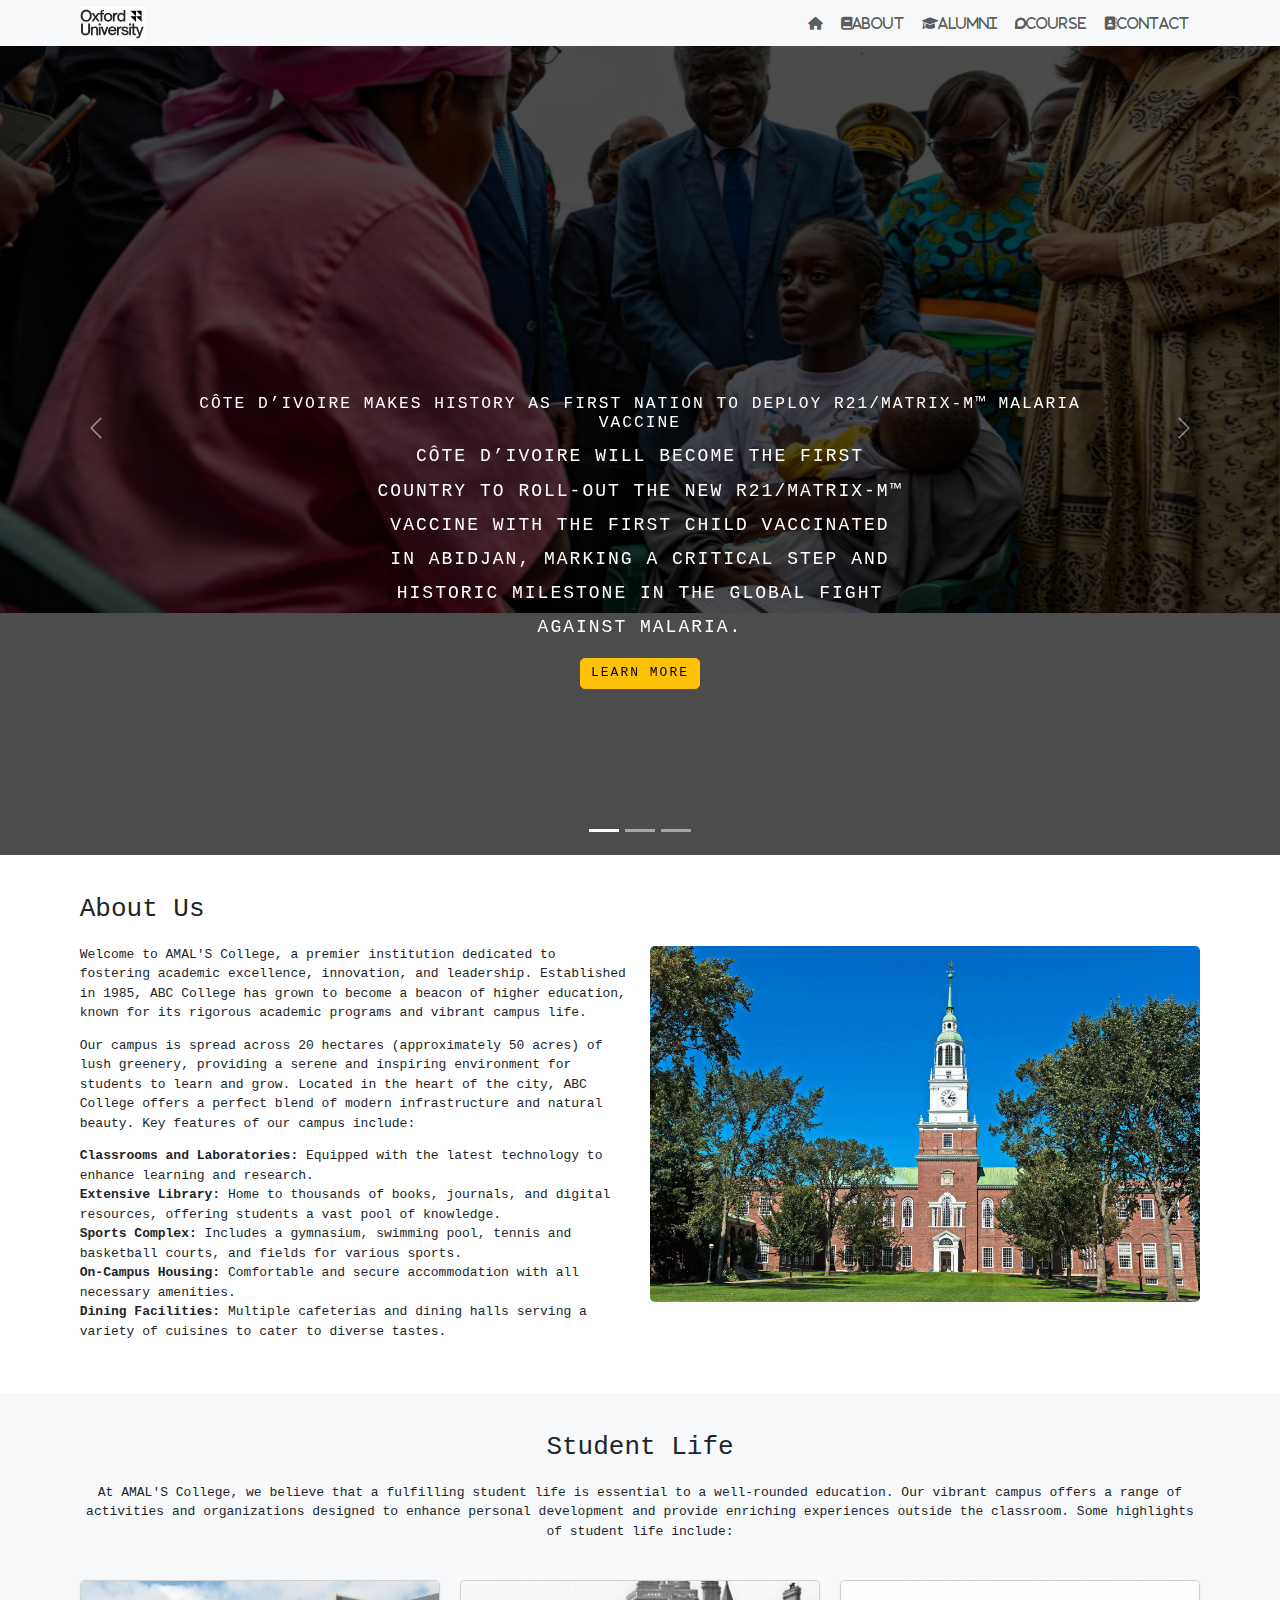
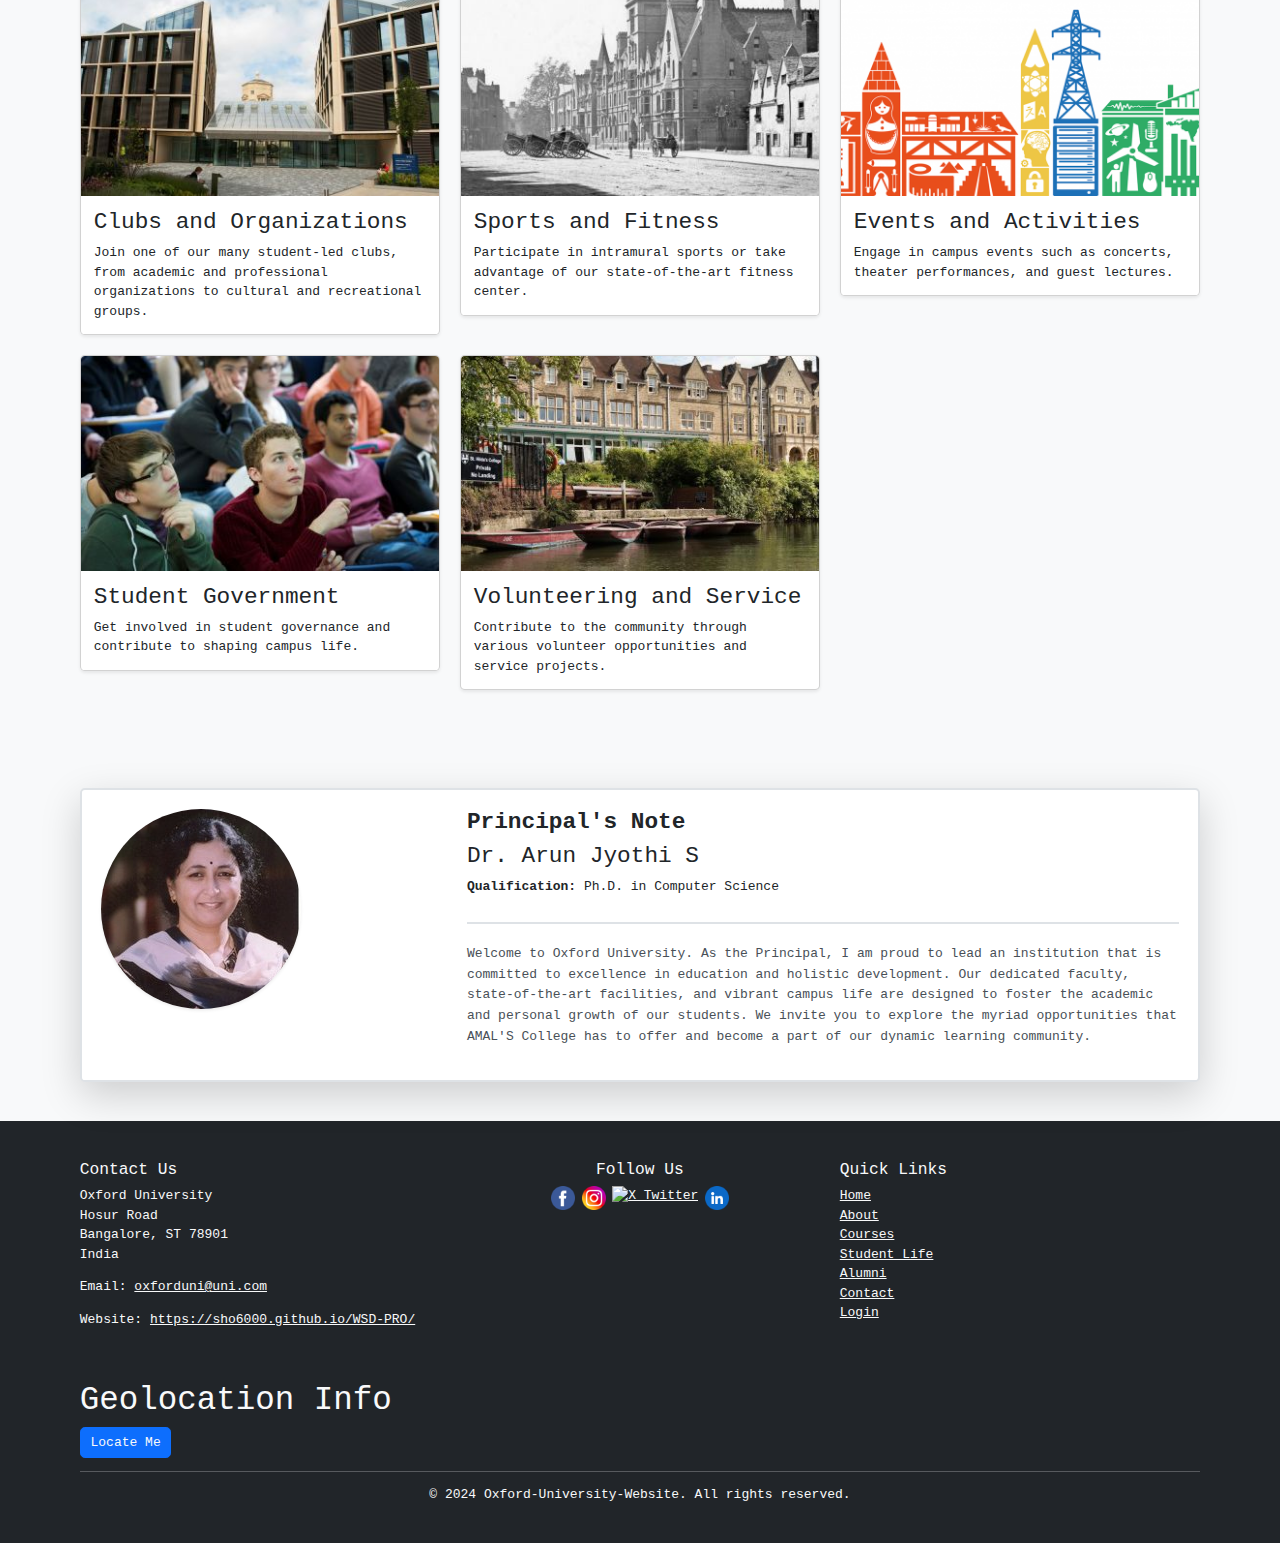
==== commit de490a90: "geolocation added" ====
--- a/index.html
+++ b/index.html
@@ -201,7 +201,7 @@
               <div class="col-md-8">
                   <div class="principal-info mb-4">
                     <h3 class="mb-2"><b>Principal's Note</b></h3> <!-- Principal's Name -->
-                      <h3 class="mb-2">Dr. Uma Shama</h3> <!-- Principal's Name -->
+                      <h3 class="mb-2">Dr. Arun Jyothi S</h3> <!-- Principal's Name -->
                       <p><b>Qualification:</b> Ph.D. in Computer Science</p> <!-- Principal's Qualification -->
                   </div>
                   <p class="principal-note-text">
@@ -269,86 +269,8 @@
           </div>
       </div> -->
       
-
-
-      <div class="container content-spacing">
-        <h1>Geolocation Info</h1>
-        <p>Timestamp: <span id="timestamp"></span></p>
-        <p>Latitude : <span id="latitude"></span></p>
-        <p>Longitude: <span id="longitude"></span></p>
-        <p>Accuracy : <span id="accuracy"></span></p>
-        <p>Altitude: <span id="altitude"></span></p>
-        <p>Altitude Accuracy: <span id="altiaccuracy"></span></p>
-        <p>Heading : <span id="heading"></span></p>
-        <p>Speed: <span id="speed"></span></p>
-    
-        <!-- Button container -->
-        <div class="d-flex gap-2">
-            <button id="clickme" class="btn btn-primary">Locate Me</button>
-            <!-- Use an anchor tag instead of a button for the Google Maps link -->
-            <a id="googleMapsLink" class="btn btn-success d-none" target="_blank">Navigate to Google Maps</a>
-        </div>
-    
-        <div id="errorArea" class="alert d-none mt-3"></div>
-        <div id="map"></div>
-    
-        <script src="https://unpkg.com/leaflet@1.7.1/dist/leaflet.js"></script>
-        <script>
-            let getloc = document.getElementById("clickme");
-            let googleMapsLink = document.getElementById("googleMapsLink");
-    
-            getloc.addEventListener('click', event => {
-                if ('geolocation' in navigator) {
-                    navigator.geolocation.getCurrentPosition(pos => {
-                        document.getElementById("timestamp").innerText = new Date(pos.timestamp);
-                        document.getElementById("latitude").innerText = pos.coords.latitude;
-                        document.getElementById("longitude").innerText = pos.coords.longitude;
-                        document.getElementById("accuracy").innerText = pos.coords.accuracy;
-                        document.getElementById("altitude").innerText = (pos.coords.altitude ? pos.coords.altitude : "N/A");
-                        document.getElementById("altiaccuracy").innerText = (pos.coords.altitudeAccuracy ? pos.coords.altitudeAccuracy : "N/A");
-                        document.getElementById("heading").innerText = pos.coords.heading;
-                        document.getElementById("speed").innerText = pos.coords.speed;
-    
-                        // Display the map
-                        var map = L.map('map').setView([pos.coords.latitude, pos.coords.longitude], 13);
-                        L.tileLayer('https://{s}.tile.openstreetmap.org/{z}/{x}/{y}.png', {
-                            attribution: '&copy; <a href="https://www.openstreetmap.org/copyright">OpenStreetMap</a> contributors'
-                        }).addTo(map);
-                        L.marker([pos.coords.latitude, pos.coords.longitude]).addTo(map)
-                            .bindPopup('You are here')
-                            .openPopup();
-    
-                        document.getElementById("map").classList.remove("d-none");
-    
-                        // Create Google Maps link
-                        googleMapsLink.href = `https://www.google.com/maps?q=${pos.coords.latitude},${pos.coords.longitude}`;
-                        googleMapsLink.classList.remove("d-none");
-    
-                    }, error => {
-                        let msg = "";
-                        switch (error.code) {
-                            case error.PERMISSION_DENIED:
-                                msg = "User Denied Permission";
-                                break;
-                            case error.POSITION_UNAVAILABLE:
-                                msg = "Can't Locate User's Position";
-                                break;
-                            case error.TIMEOUT:
-                                msg = "Time out";
-                                break;
-                        }
-                        let errorArea = document.getElementById("errorArea");
-                        errorArea.innerHTML = msg;
-                        errorArea.classList.remove("d-none");
-                    });
-    
-                } else {
-                    console.log("Update your browser to get Geolocation Object");
-                }
-            });
-        </script>
-    </div>
-
+      <h1>Geolocation Info</h1>
+      <a href="loc.html" class="btn btn-primary">Locate Me</a>
 
 
 
--- a/style.css
+++ b/style.css
@@ -234,3 +234,11 @@
 .nav-link i {
     margin-right: 5px; /* Space between icon and text */
 }
+
+
+
+
+/* MAP GEOLOCATION IN THE INDEX PAGE */
+
+
+
